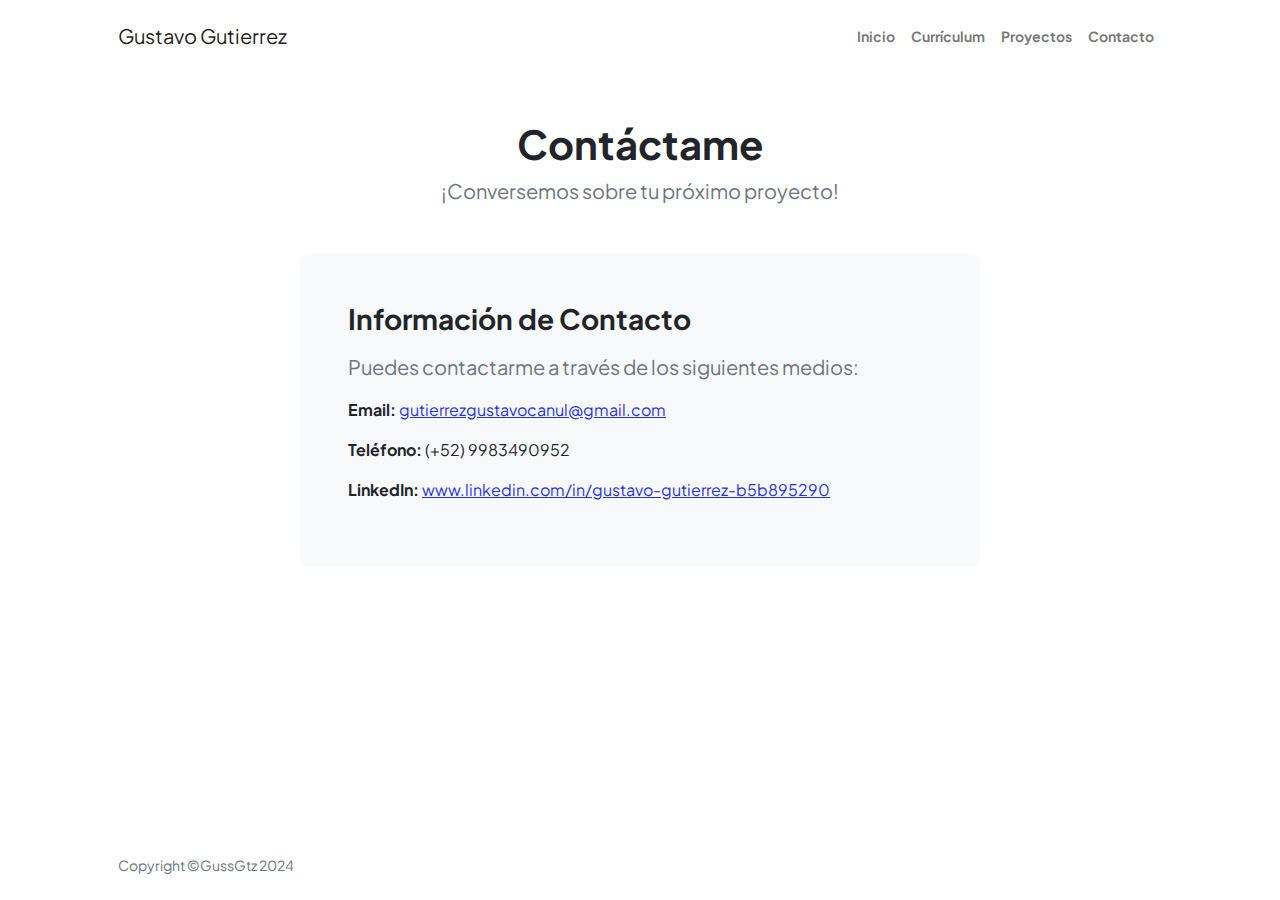
==== contact.html @ a02540cb "Personalizacion" ====
<!DOCTYPE html>
<html lang="en">
<head>
    <meta charset="utf-8" />
    <meta name="viewport" content="width=device-width, initial-scale=1, shrink-to-fit=no" />
    <title>Gustavo Gutierrez</title>
    <!-- Favicon-->
    <link rel="icon" type="image/x-icon" href="assets/favicon.ico" />
    <!-- Custom Google font-->
    <link rel="preconnect" href="https://fonts.googleapis.com" />
    <link rel="preconnect" href="https://fonts.gstatic.com" crossorigin />
    <link href="https://fonts.googleapis.com/css2?family=Plus+Jakarta+Sans:wght@100;200;300;400;500;600;700;800;900&display=swap" rel="stylesheet" />
    <!-- Bootstrap icons-->
    <link href="https://cdn.jsdelivr.net/npm/bootstrap-icons@1.8.1/font/bootstrap-icons.css" rel="stylesheet" />
    <!-- Core theme CSS (includes Bootstrap)-->
    <link href="css/styles.css" rel="stylesheet" />
</head>
<body class="d-flex flex-column">
    <main class="flex-shrink-0">
        <!-- Navigation-->
        <nav class="navbar navbar-expand-lg navbar-light bg-white py-3">
            <div class="container px-5">
                <a class="navbar-brand" href="index.html">Gustavo Gutierrez</a>
                <button class="navbar-toggler" type="button" data-bs-toggle="collapse" data-bs-target="#navbarSupportedContent" aria-controls="navbarSupportedContent" aria-expanded="false" aria-label="Toggle navigation"><span class="navbar-toggler-icon"></span></button>
                <div class="collapse navbar-collapse" id="navbarSupportedContent">
                    <ul class="navbar-nav ms-auto mb-2 mb-lg-0 small fw-bolder">
                        <li class="nav-item"><a class="nav-link" href="index.html">Inicio</a></li>
                        <li class="nav-item"><a class="nav-link" href="resume.html">Currículum</a></li>
                        <li class="nav-item"><a class="nav-link" href="projects.html">Proyectos</a></li>
                        <li class="nav-item"><a class="nav-link" href="contact.html">Contacto</a></li>
                    </ul>
                </div>
            </div>
        </nav>
        <!-- Page content-->
        <section class="py-5">
            <div class="container px-5">
                <div class="text-center mb-5">
                    <h1 class="fw-bolder">Contáctame</h1>
                    <p class="lead fw-normal text-muted mb-0">¡Conversemos sobre tu próximo proyecto!</p>
                </div>
                <div class="row gx-5 justify-content-center">
                    <div class="col-lg-8">
                        <div class="bg-light rounded-3 py-5 px-4 px-md-5 mb-5">
                            <h3 class="fw-bolder">Información de Contacto</h3>
                            <p></p>
                            <p class="lead fw-normal text-muted mb-0">Puedes contactarme a través de los siguientes medios:</p>
                            <p></p>
                            <p><strong>Email:</strong> <a href="mailto:gutierrezgustavocanul@gmail.com">gutierrezgustavocanul@gmail.com</a></p>
                            <p></p>
                            <p><strong>Teléfono:</strong> (+52)   9983490952</p>
                            <p></p>
                            <p><strong>LinkedIn:</strong> <a href="https://www.linkedin.com/in/gustavo-gutierrez-b5b895290" target="_blank">www.linkedin.com/in/gustavo-gutierrez-b5b895290</a></p>
                        </div>
                    </div>
                </div>
            </div>
        </section>
    </main>
    <!-- Footer-->
    <footer class="bg-white py-4 mt-auto">
        <div class="container px-5">
            <div class="row align-items-center justify-content-between flex-column flex-sm-row">
                <div class="col-auto">
                    <div class="small m-0 text-muted">Copyright &copy;GussGtz 2024</div>
                </div>
                <div class="col-auto">
                   
                </div>
            </div>
        </div>
    </footer>
    <!-- Bootstrap core JS-->
    <script src="https://cdn.jsdelivr.net/npm/bootstrap@5.2.3/dist/js/bootstrap.bundle.min.js"></script>
    <!-- Core theme JS-->
    <script src="js/scripts.js"></script>
</body>
</html>
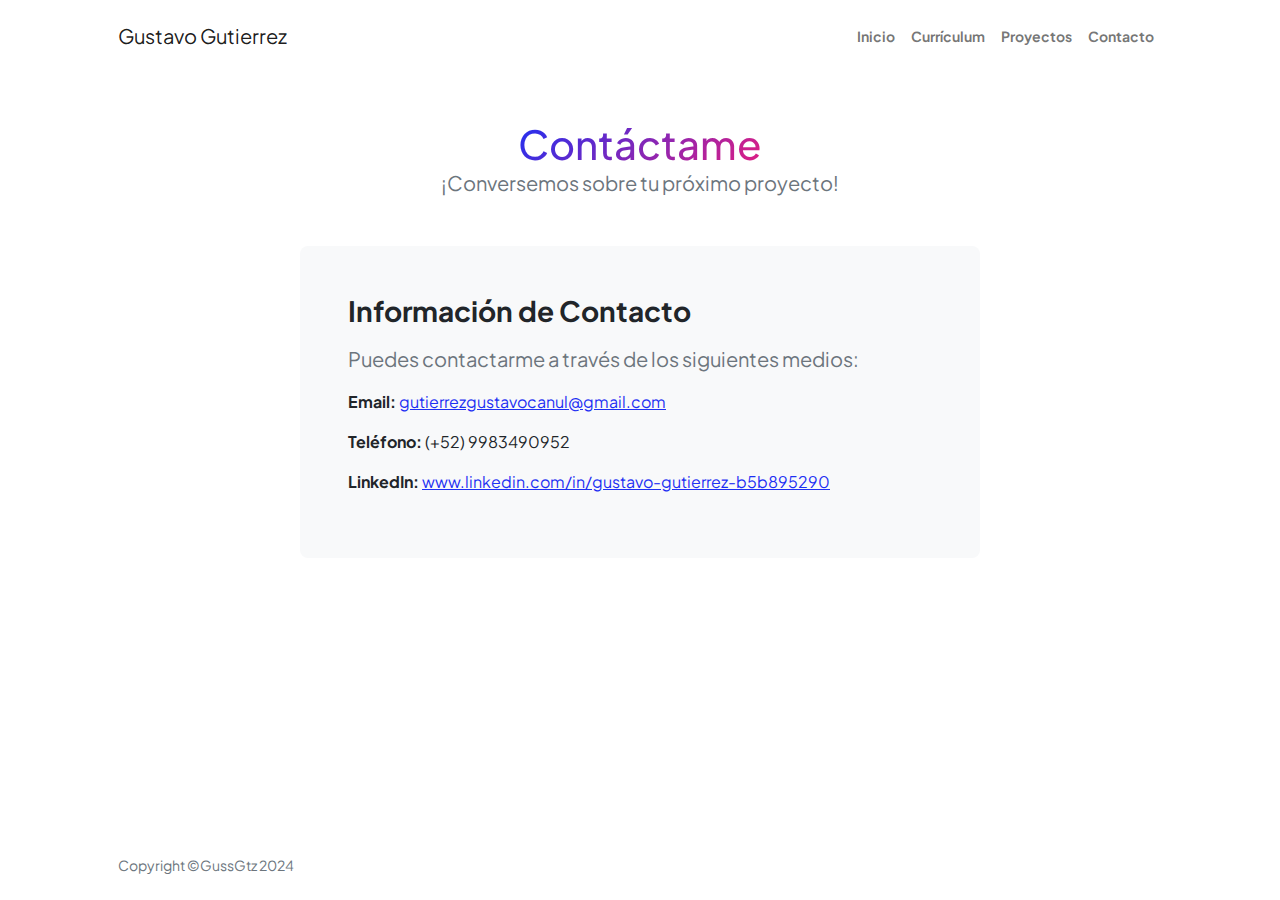
==== commit 8961a29c: "Personalizacion" ====
--- a/contact.html
+++ b/contact.html
@@ -3,7 +3,7 @@
 <head>
     <meta charset="utf-8" />
     <meta name="viewport" content="width=device-width, initial-scale=1, shrink-to-fit=no" />
-    <title>Gustavo Gutierrez</title>
+    <title>Contacto</title>
     <!-- Favicon-->
     <link rel="icon" type="image/x-icon" href="assets/favicon.ico" />
     <!-- Custom Google font-->
@@ -36,7 +36,7 @@
         <section class="py-5">
             <div class="container px-5">
                 <div class="text-center mb-5">
-                    <h1 class="fw-bolder">Contáctame</h1>
+                    <h1 class="text-gradient d-inline">Contáctame</h1>
                     <p class="lead fw-normal text-muted mb-0">¡Conversemos sobre tu próximo proyecto!</p>
                 </div>
                 <div class="row gx-5 justify-content-center">
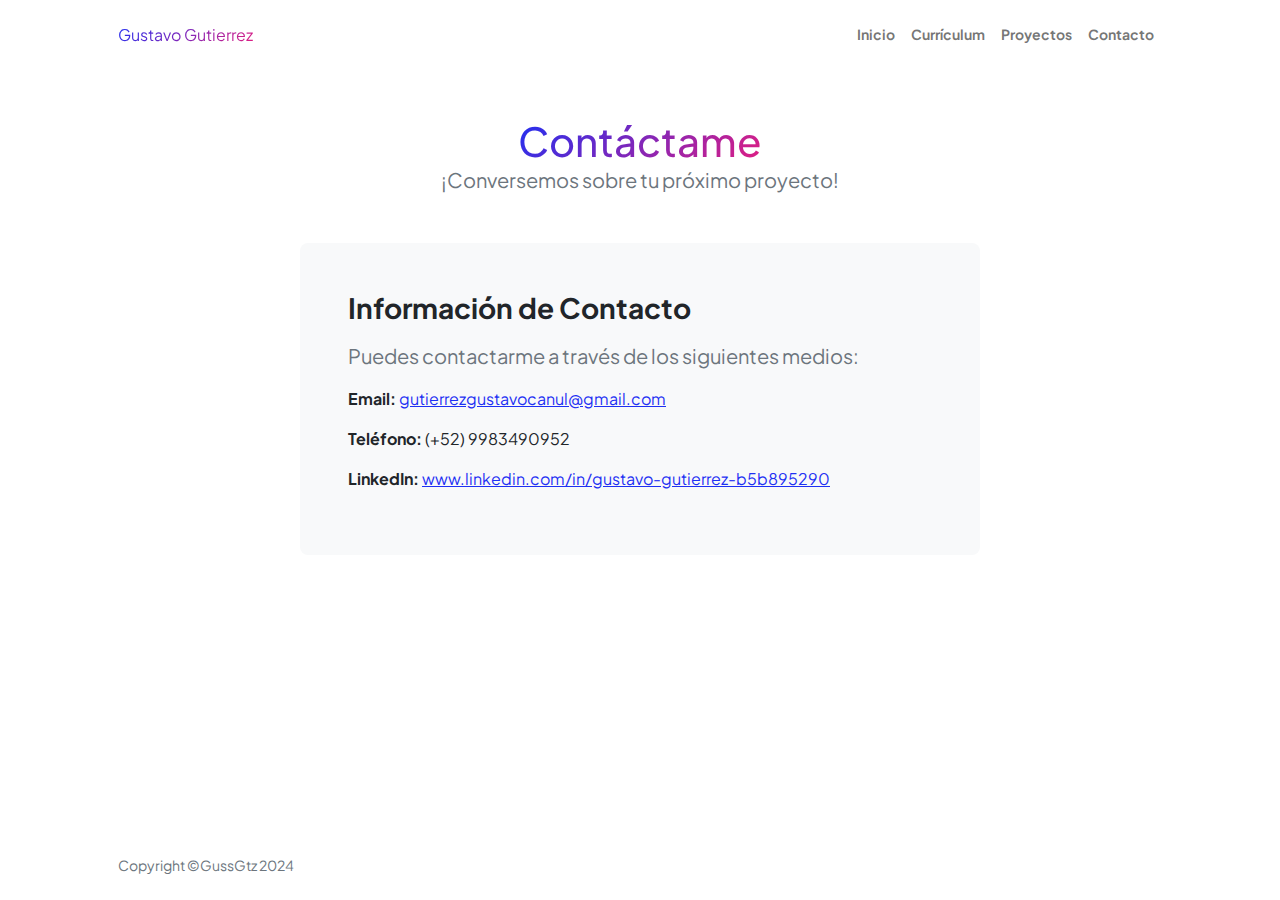
==== commit 9a564892: "Personalizacion" ====
--- a/contact.html
+++ b/contact.html
@@ -20,7 +20,7 @@
         <!-- Navigation-->
         <nav class="navbar navbar-expand-lg navbar-light bg-white py-3">
             <div class="container px-5">
-                <a class="navbar-brand" href="index.html">Gustavo Gutierrez</a>
+                <a class="text-gradient d-inline" href="index.html">Gustavo Gutierrez</a>
                 <button class="navbar-toggler" type="button" data-bs-toggle="collapse" data-bs-target="#navbarSupportedContent" aria-controls="navbarSupportedContent" aria-expanded="false" aria-label="Toggle navigation"><span class="navbar-toggler-icon"></span></button>
                 <div class="collapse navbar-collapse" id="navbarSupportedContent">
                     <ul class="navbar-nav ms-auto mb-2 mb-lg-0 small fw-bolder">
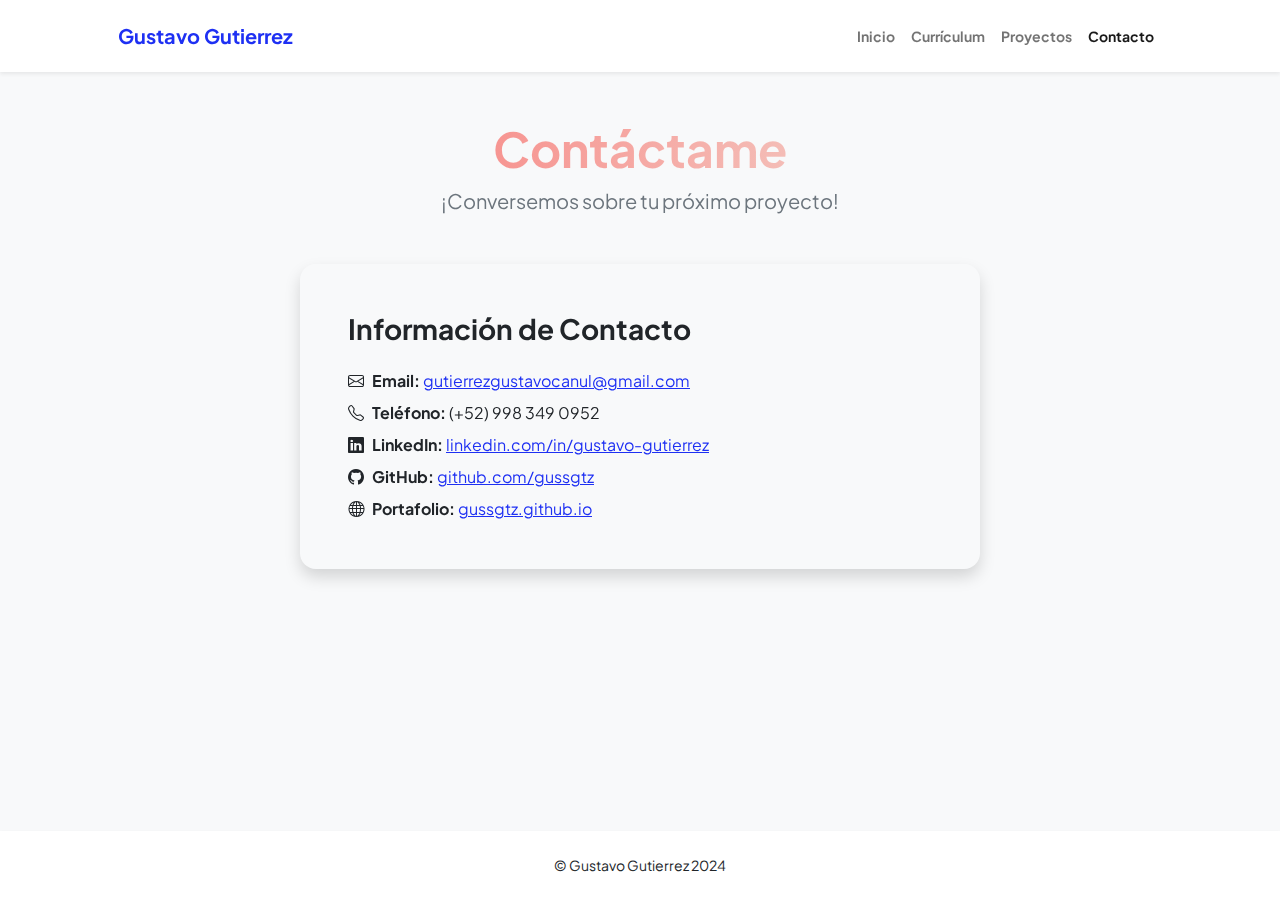
==== commit dc194860: "Actualizacion de datos y animaciones agregadas" ====
--- a/contact.html
+++ b/contact.html
@@ -1,78 +1,84 @@
 <!DOCTYPE html>
-<html lang="en">
+<html lang="es">
 <head>
     <meta charset="utf-8" />
-    <meta name="viewport" content="width=device-width, initial-scale=1, shrink-to-fit=no" />
-    <title>Contacto</title>
-    <!-- Favicon-->
+    <meta name="viewport" content="width=device-width, initial-scale=1" />
+    <title>Contacto | Gustavo Gutierrez</title>
     <link rel="icon" type="image/x-icon" href="assets/favicon.ico" />
-    <!-- Custom Google font-->
     <link rel="preconnect" href="https://fonts.googleapis.com" />
     <link rel="preconnect" href="https://fonts.gstatic.com" crossorigin />
-    <link href="https://fonts.googleapis.com/css2?family=Plus+Jakarta+Sans:wght@100;200;300;400;500;600;700;800;900&display=swap" rel="stylesheet" />
-    <!-- Bootstrap icons-->
-    <link href="https://cdn.jsdelivr.net/npm/bootstrap-icons@1.8.1/font/bootstrap-icons.css" rel="stylesheet" />
-    <!-- Core theme CSS (includes Bootstrap)-->
+    <link href="https://fonts.googleapis.com/css2?family=Plus+Jakarta+Sans:wght@300;400;600;800&display=swap" rel="stylesheet" />
+    <link href="https://cdn.jsdelivr.net/npm/bootstrap-icons@1.10.5/font/bootstrap-icons.css" rel="stylesheet" />
+    <link href="https://cdn.jsdelivr.net/npm/bootstrap@5.3.0/dist/css/bootstrap.min.css" rel="stylesheet" />
+    <link href="https://unpkg.com/aos@2.3.1/dist/aos.css" rel="stylesheet">
     <link href="css/styles.css" rel="stylesheet" />
+    <style>
+        body {
+            font-family: 'Plus Jakarta Sans', sans-serif;
+            background-color: #f8f9fa;
+        }
+        .text-gradient {
+            background: linear-gradient(to right, #FA6363, #F1EFE5);
+            -webkit-background-clip: text;
+            -webkit-text-fill-color: transparent;
+        }
+        .hover-zoom:hover {
+            transform: scale(1.02);
+            transition: transform 0.3s ease;
+        }
+    </style>
 </head>
-<body class="d-flex flex-column">
-    <main class="flex-shrink-0">
-        <!-- Navigation-->
-        <nav class="navbar navbar-expand-lg navbar-light bg-white py-3">
-            <div class="container px-5">
-                <a class="text-gradient d-inline" href="index.html">Gustavo Gutierrez</a>
-                <button class="navbar-toggler" type="button" data-bs-toggle="collapse" data-bs-target="#navbarSupportedContent" aria-controls="navbarSupportedContent" aria-expanded="false" aria-label="Toggle navigation"><span class="navbar-toggler-icon"></span></button>
-                <div class="collapse navbar-collapse" id="navbarSupportedContent">
-                    <ul class="navbar-nav ms-auto mb-2 mb-lg-0 small fw-bolder">
-                        <li class="nav-item"><a class="nav-link" href="index.html">Inicio</a></li>
-                        <li class="nav-item"><a class="nav-link" href="resume.html">Currículum</a></li>
-                        <li class="nav-item"><a class="nav-link" href="projects.html">Proyectos</a></li>
-                        <li class="nav-item"><a class="nav-link" href="contact.html">Contacto</a></li>
-                    </ul>
-                </div>
+<body class="d-flex flex-column h-100">
+<main class="flex-shrink-0">
+    <!-- Navigation -->
+    <nav class="navbar navbar-expand-lg navbar-light bg-white py-3 shadow-sm" data-aos="fade-down">
+        <div class="container px-5">
+            <a class="navbar-brand fw-bold text-primary" href="index.html">Gustavo Gutierrez</a>
+            <button class="navbar-toggler" type="button" data-bs-toggle="collapse" data-bs-target="#navbarNav">
+                <span class="navbar-toggler-icon"></span>
+            </button>
+            <div class="collapse navbar-collapse" id="navbarNav">
+                <ul class="navbar-nav ms-auto mb-2 mb-lg-0 small fw-bolder">
+                    <li class="nav-item"><a class="nav-link" href="index.html">Inicio</a></li>
+                    <li class="nav-item"><a class="nav-link" href="resume.html">Currículum</a></li>
+                    <li class="nav-item"><a class="nav-link" href="projects.html">Proyectos</a></li>
+                    <li class="nav-item"><a class="nav-link active" href="contact.html">Contacto</a></li>
+                </ul>
             </div>
-        </nav>
-        <!-- Page content-->
-        <section class="py-5">
-            <div class="container px-5">
-                <div class="text-center mb-5">
-                    <h1 class="text-gradient d-inline">Contáctame</h1>
-                    <p class="lead fw-normal text-muted mb-0">¡Conversemos sobre tu próximo proyecto!</p>
-                </div>
-                <div class="row gx-5 justify-content-center">
-                    <div class="col-lg-8">
-                        <div class="bg-light rounded-3 py-5 px-4 px-md-5 mb-5">
-                            <h3 class="fw-bolder">Información de Contacto</h3>
-                            <p></p>
-                            <p class="lead fw-normal text-muted mb-0">Puedes contactarme a través de los siguientes medios:</p>
-                            <p></p>
-                            <p><strong>Email:</strong> <a href="mailto:gutierrezgustavocanul@gmail.com">gutierrezgustavocanul@gmail.com</a></p>
-                            <p></p>
-                            <p><strong>Teléfono:</strong> (+52)   9983490952</p>
-                            <p></p>
-                            <p><strong>LinkedIn:</strong> <a href="https://www.linkedin.com/in/gustavo-gutierrez-b5b895290" target="_blank">www.linkedin.com/in/gustavo-gutierrez-b5b895290</a></p>
-                        </div>
+        </div>
+    </nav>
+
+    <!-- Contact Section -->
+    <section class="py-5">
+        <div class="container px-5">
+            <div class="text-center mb-5" data-aos="fade-up">
+                <h1 class="display-5 fw-bold text-gradient">Contáctame</h1>
+                <p class="lead fw-normal text-muted mb-0">¡Conversemos sobre tu próximo proyecto!</p>
+            </div>
+            <div class="row gx-5 justify-content-center">
+                <div class="col-lg-8">
+                    <div class="bg-light rounded-4 shadow p-5 hover-zoom" data-aos="zoom-in">
+                        <h3 class="fw-bold mb-4">Información de Contacto</h3>
+                        <p class="mb-2"><i class="bi bi-envelope me-2"></i><strong>Email:</strong> <a href="mailto:gutierrezgustavocanul@gmail.com">gutierrezgustavocanul@gmail.com</a></p>
+                        <p class="mb-2"><i class="bi bi-telephone me-2"></i><strong>Teléfono:</strong> (+52) 998 349 0952</p>
+                        <p class="mb-2"><i class="bi bi-linkedin me-2"></i><strong>LinkedIn:</strong> <a href="https://www.linkedin.com/in/gustavo-gutierrez-b5b895290" target="_blank">linkedin.com/in/gustavo-gutierrez</a></p>
+                        <p class="mb-2"><i class="bi bi-github me-2"></i><strong>GitHub:</strong> <a href="https://github.com/gussgtz" target="_blank">github.com/gussgtz</a></p>
+                        <p class="mb-0"><i class="bi bi-globe me-2"></i><strong>Portafolio:</strong> <a href="https://gussgtz.github.io/" target="_blank">gussgtz.github.io</a></p>
                     </div>
                 </div>
             </div>
-        </section>
-    </main>
-    <!-- Footer-->
-    <footer class="bg-white py-4 mt-auto">
-        <div class="container px-5">
-            <div class="row align-items-center justify-content-between flex-column flex-sm-row">
-                <div class="col-auto">
-                    <div class="small m-0 text-muted">Copyright &copy;GussGtz 2024</div>
-                </div>
-                <div class="col-auto">
-                   
-                </div>
-            </div>
         </div>
-    </footer>
-    <!-- Bootstrap core JS-->
-    <script src="https://cdn.jsdelivr.net/npm/bootstrap@5.2.3/dist/js/bootstrap.bundle.min.js"></script>
-    <!-- Core theme JS-->
-    <script src="js/scripts.js"></script>
+    </section>
+</main>
+<!-- Footer -->
+<footer class="bg-white text-center py-4 mt-auto shadow-sm">
+    <div class="container small">© Gustavo Gutierrez 2024</div>
+</footer>
+
+<!-- Scripts -->
+<script src="https://cdn.jsdelivr.net/npm/bootstrap@5.3.0/dist/js/bootstrap.bundle.min.js"></script>
+<script src="https://unpkg.com/aos@2.3.1/dist/aos.js"></script>
+<script>AOS.init();</script>
+<script src="js/scripts.js"></script>
 </body>
 </html>
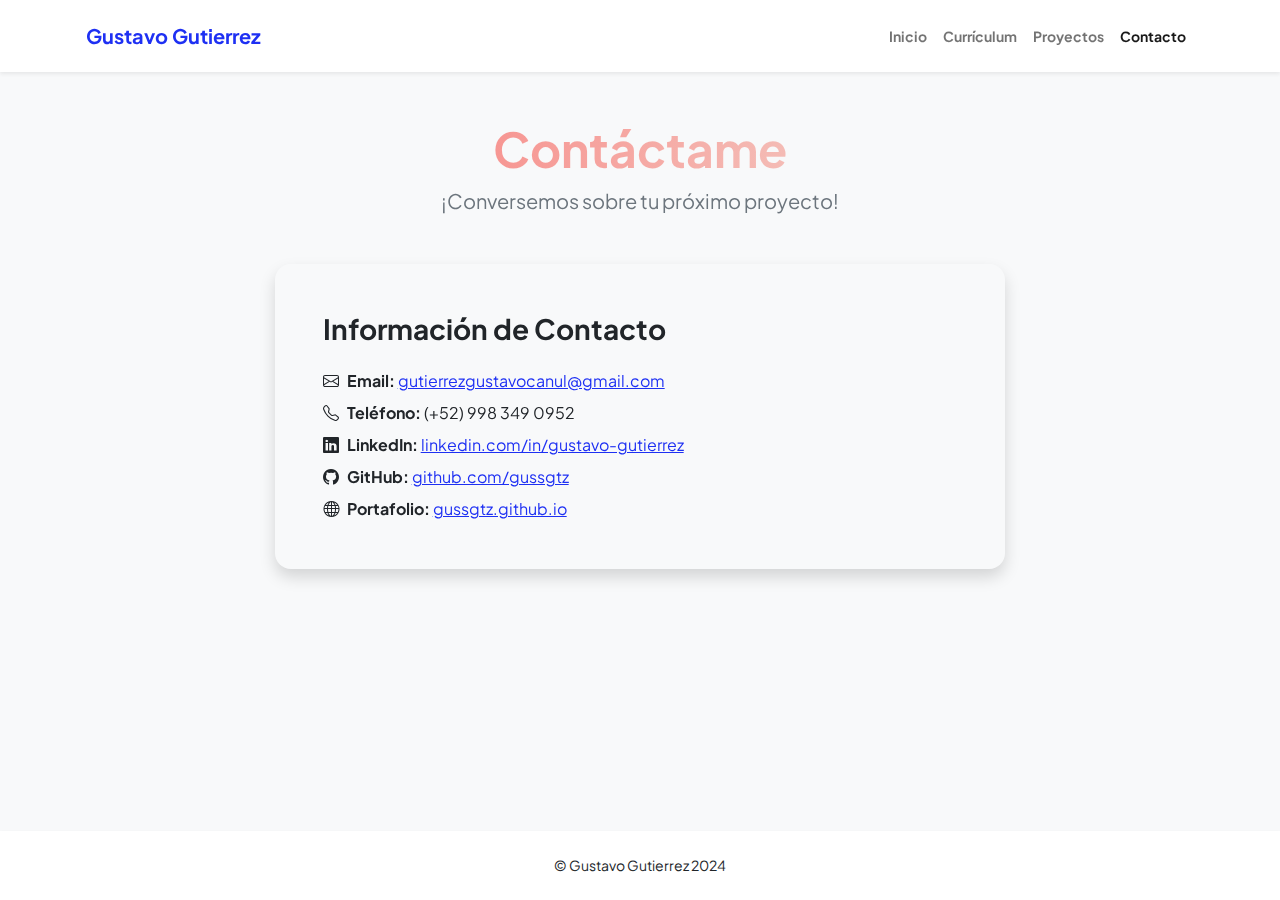
==== commit 1c8ce71e: "Actulizacion de imagenes y error de proyectos corregido" ====
--- a/contact.html
+++ b/contact.html
@@ -2,7 +2,7 @@
 <html lang="es">
 <head>
     <meta charset="utf-8" />
-    <meta name="viewport" content="width=device-width, initial-scale=1" />
+    <meta name="viewport" content="width=device-width, initial-scale=1, maximum-scale=1" />
     <title>Contacto | Gustavo Gutierrez</title>
     <link rel="icon" type="image/x-icon" href="assets/favicon.ico" />
     <link rel="preconnect" href="https://fonts.googleapis.com" />
@@ -26,13 +26,16 @@
             transform: scale(1.02);
             transition: transform 0.3s ease;
         }
+        a {
+            word-break: break-word;
+        }
     </style>
 </head>
-<body class="d-flex flex-column h-100">
+<body class="d-flex flex-column min-vh-100">
 <main class="flex-shrink-0">
     <!-- Navigation -->
     <nav class="navbar navbar-expand-lg navbar-light bg-white py-3 shadow-sm" data-aos="fade-down">
-        <div class="container px-5">
+        <div class="container px-3">
             <a class="navbar-brand fw-bold text-primary" href="index.html">Gustavo Gutierrez</a>
             <button class="navbar-toggler" type="button" data-bs-toggle="collapse" data-bs-target="#navbarNav">
                 <span class="navbar-toggler-icon"></span>
@@ -50,26 +53,43 @@
 
     <!-- Contact Section -->
     <section class="py-5">
-        <div class="container px-5">
+        <div class="container px-3">
             <div class="text-center mb-5" data-aos="fade-up">
                 <h1 class="display-5 fw-bold text-gradient">Contáctame</h1>
                 <p class="lead fw-normal text-muted mb-0">¡Conversemos sobre tu próximo proyecto!</p>
             </div>
-            <div class="row gx-5 justify-content-center">
-                <div class="col-lg-8">
-                    <div class="bg-light rounded-4 shadow p-5 hover-zoom" data-aos="zoom-in">
+            <div class="row justify-content-center">
+                <div class="col-12 col-md-10 col-lg-8">
+                    <div class="bg-light rounded-4 shadow p-4 p-md-5 hover-zoom" data-aos="zoom-in">
                         <h3 class="fw-bold mb-4">Información de Contacto</h3>
-                        <p class="mb-2"><i class="bi bi-envelope me-2"></i><strong>Email:</strong> <a href="mailto:gutierrezgustavocanul@gmail.com">gutierrezgustavocanul@gmail.com</a></p>
-                        <p class="mb-2"><i class="bi bi-telephone me-2"></i><strong>Teléfono:</strong> (+52) 998 349 0952</p>
-                        <p class="mb-2"><i class="bi bi-linkedin me-2"></i><strong>LinkedIn:</strong> <a href="https://www.linkedin.com/in/gustavo-gutierrez-b5b895290" target="_blank">linkedin.com/in/gustavo-gutierrez</a></p>
-                        <p class="mb-2"><i class="bi bi-github me-2"></i><strong>GitHub:</strong> <a href="https://github.com/gussgtz" target="_blank">github.com/gussgtz</a></p>
-                        <p class="mb-0"><i class="bi bi-globe me-2"></i><strong>Portafolio:</strong> <a href="https://gussgtz.github.io/" target="_blank">gussgtz.github.io</a></p>
+                        <p class="mb-2"><i class="bi bi-envelope me-2"></i><strong>Email:</strong> 
+                            <a href="mailto:gutierrezgustavocanul@gmail.com" class="text-break">gutierrezgustavocanul@gmail.com</a>
+                        </p>
+                        <p class="mb-2"><i class="bi bi-telephone me-2"></i><strong>Teléfono:</strong> 
+                            <span class="text-break">(+52) 998 349 0952</span>
+                        </p>
+                        <p class="mb-2"><i class="bi bi-linkedin me-2"></i><strong>LinkedIn:</strong> 
+                            <a href="https://www.linkedin.com/in/gustavo-gutierrez-b5b895290" target="_blank" class="text-break">
+                                linkedin.com/in/gustavo-gutierrez
+                            </a>
+                        </p>
+                        <p class="mb-2"><i class="bi bi-github me-2"></i><strong>GitHub:</strong> 
+                            <a href="https://github.com/gussgtz" target="_blank" class="text-break">
+                                github.com/gussgtz
+                            </a>
+                        </p>
+                        <p class="mb-0"><i class="bi bi-globe me-2"></i><strong>Portafolio:</strong> 
+                            <a href="https://gussgtz.github.io/" target="_blank" class="text-break">
+                                gussgtz.github.io
+                            </a>
+                        </p>
                     </div>
                 </div>
             </div>
         </div>
     </section>
 </main>
+
 <!-- Footer -->
 <footer class="bg-white text-center py-4 mt-auto shadow-sm">
     <div class="container small">© Gustavo Gutierrez 2024</div>
